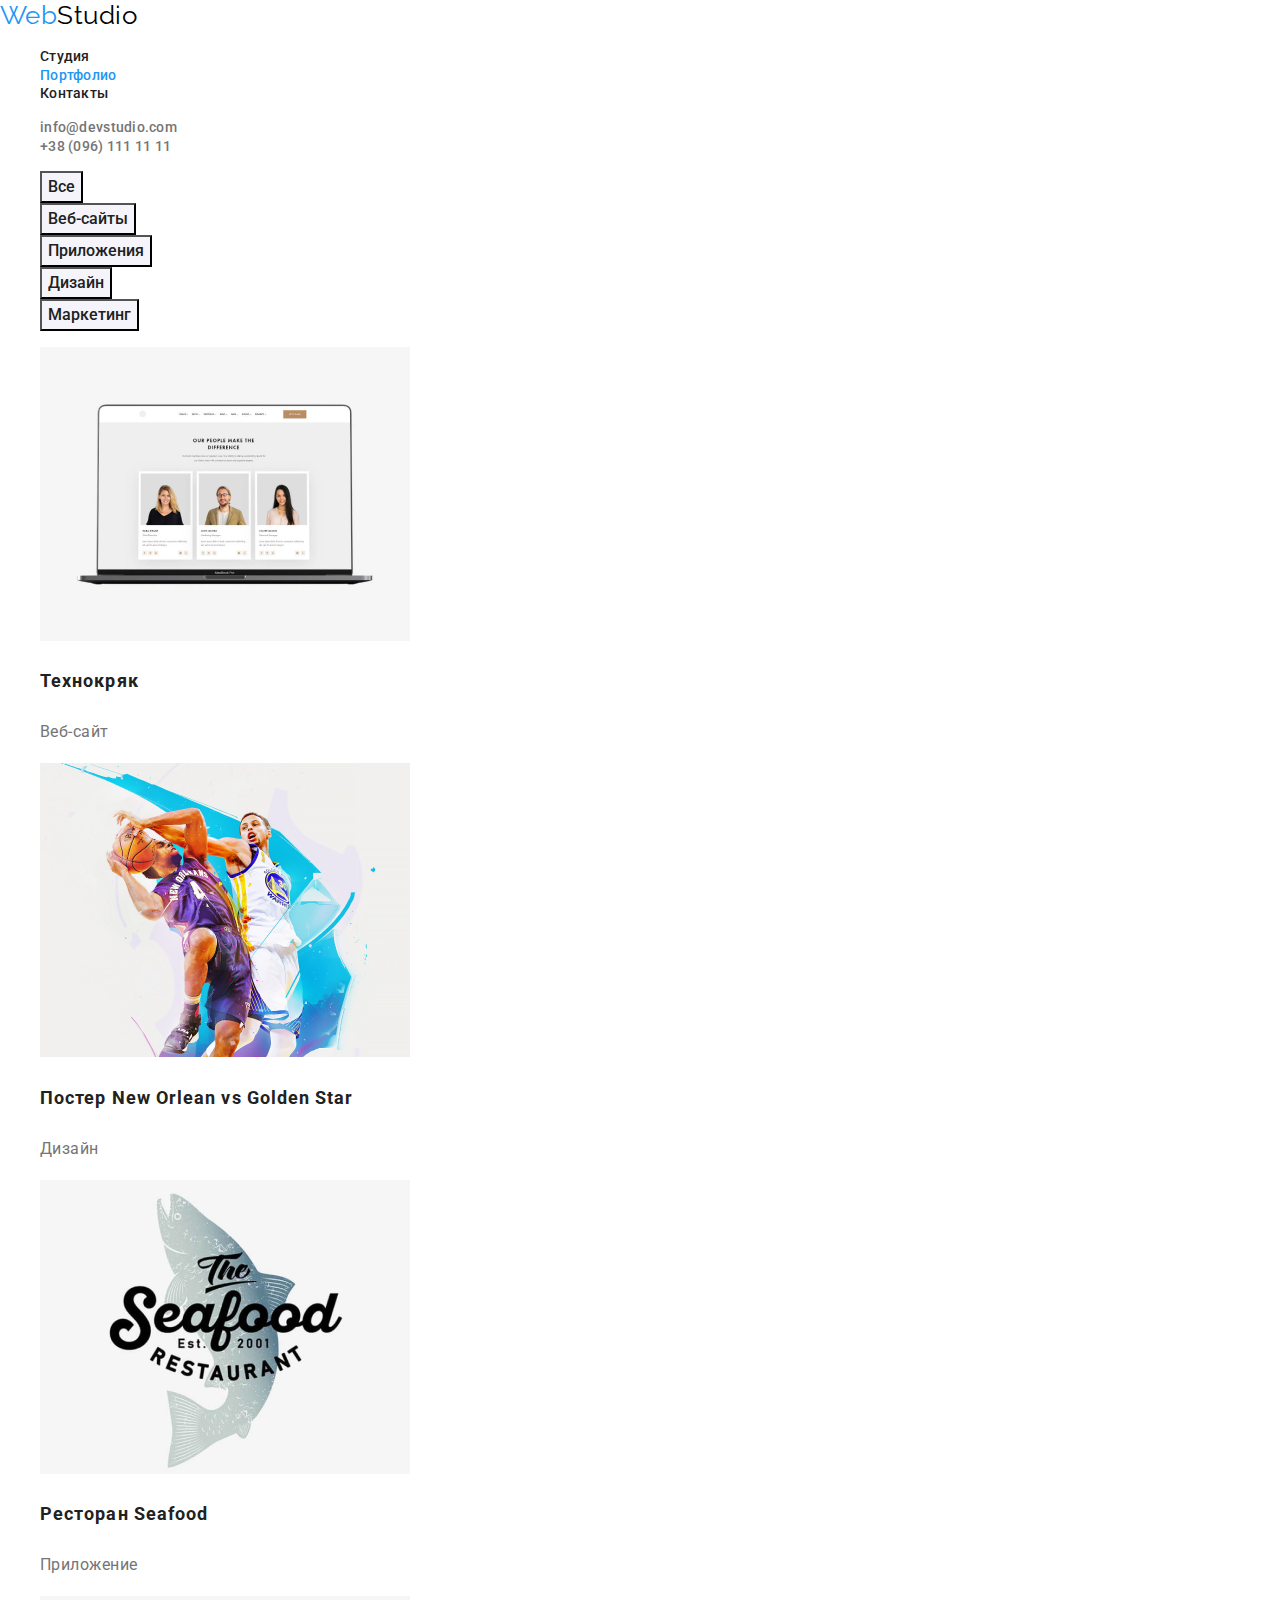
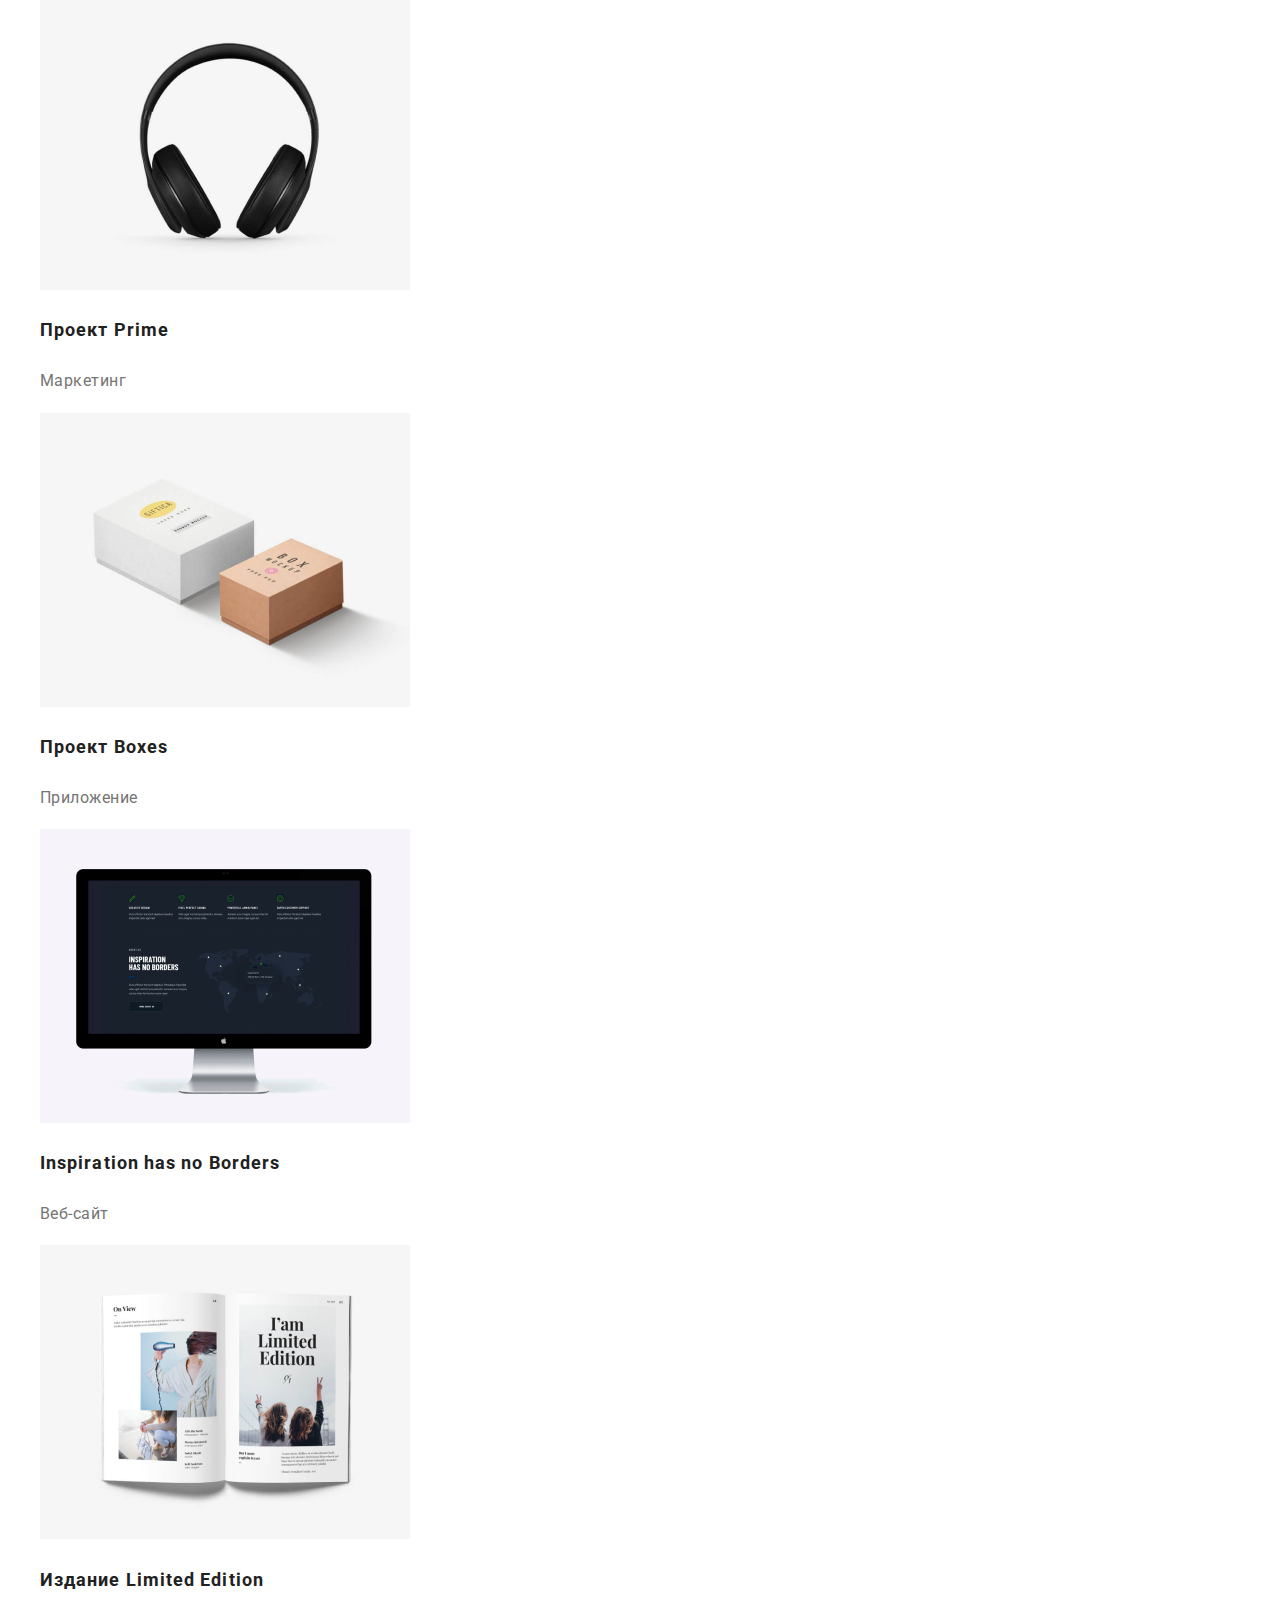
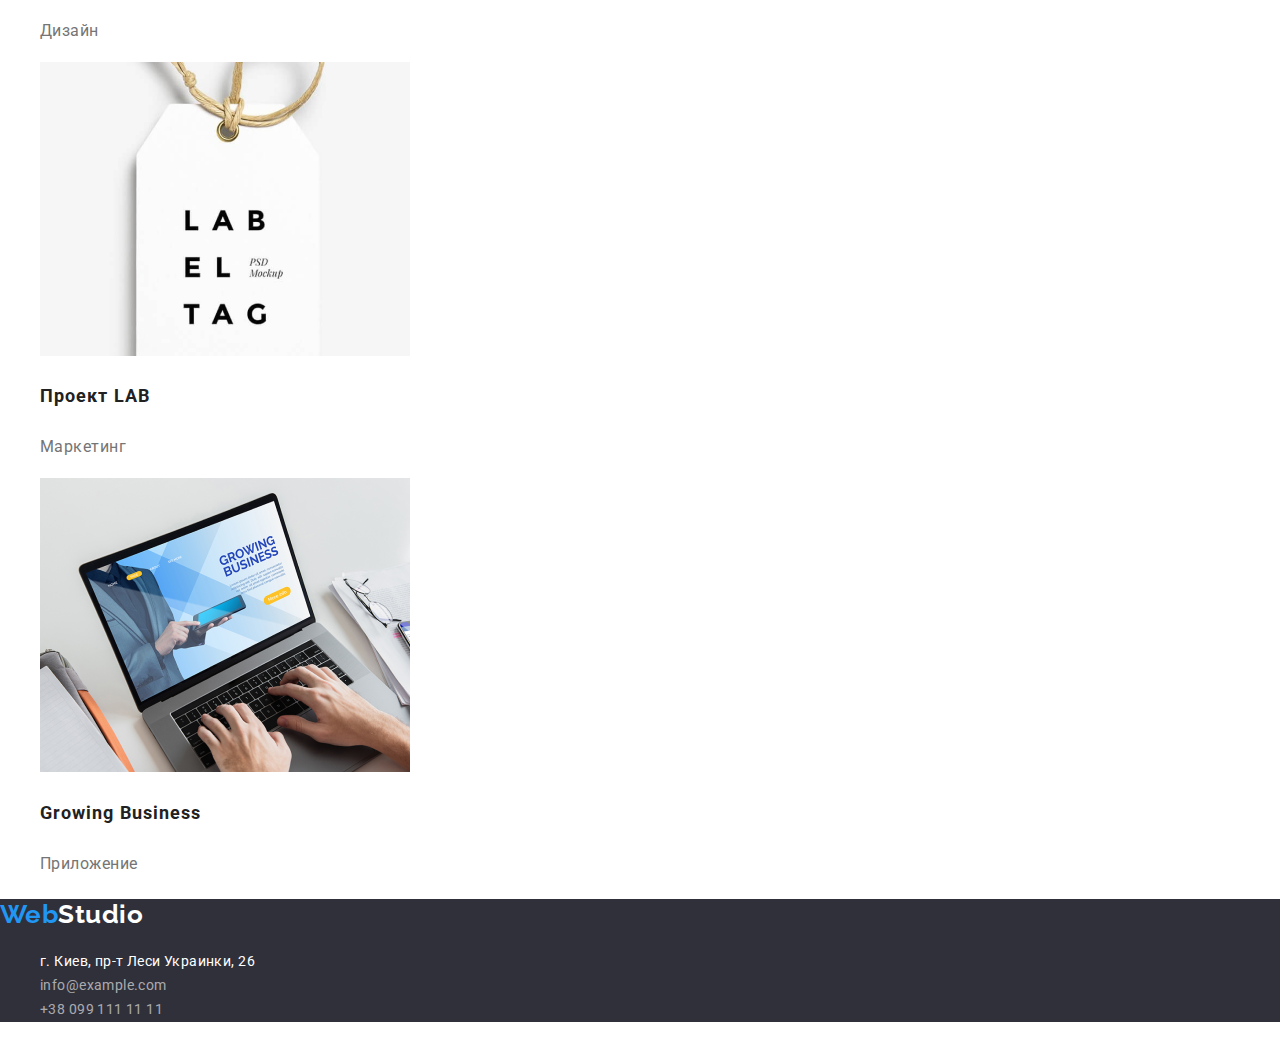
==== portfolio.html @ 4bd9ce19 "init" ====
<!DOCTYPE html>
<html lang="en">

<head>
    <meta charset="UTF-8">
    <link
        href="https://fonts.googleapis.com/css2?family=Raleway:wght@700&family=Roboto:wght@400;500;700;900&display=swap"
        rel="stylesheet">
    <title>Portfolio</title>
    <link rel="stylesheet" href="/css/general.css">
    <link rel="stylesheet" href="/css/main.css">
    <link rel="stylesheet" href="/css/portfolio.css">
    <link rel="stylesheet" href="/css/normalize.css">
</head>

<body class="page">
    <!--Шапка сайта-->
    <h1 class="visually-hidden">Шапка сайта</h1>
    <header>
        <nav>
            <a href="#" class="logo">
                <span class="logo third">Web</span><span class="logo primary">Studio</span>
            </a>
            <ul class="site-navigation list">
                <li><a href="" class="link">Студия</a></li>
                <li><a href="./portfolio.html" class="link current">Портфолио</a></li>
                <li><a href="" class="link">Контакты</a></li>
            </ul>
            <ul class="contact list">
                <li><a href="mailto:info@devstudio.com" class="contact-connection">info@devstudio.com</a></li>
                <li><a href="tel:+380961111111" class="contact-connection">+38 (096) 111 11 11</a></li>
            </ul>
        </nav>
    </header>
    <main>
        <article class="portfolio">
            <!--Верхняя строка меню-->
            <section class="menu-section">
                <h2 class="visually-hidden">Верхняя строка меню</h2>
                <ul class="menu list">
                    <li class="menu-list-item">
                        <button type="button" class="btn btn-secondary">Все</button>
                    </li>
                    <li class="menu-list-item">
                        <button type="button" class="btn btn-secondary">Веб-сайты</button>
                    </li>
                    <li class="menu-list-item">
                        <button type="button" class="btn btn-secondary">Приложения</button>
                    </li>
                    <li class="menu-list-item">
                        <button type="button" class="mbtn btn-secondary">Дизайн</button>
                    </li>
                    <li class=" menu-list-item">
                        <button type="button" class="mbtn btn-secondary">Маркетинг</button>
                    </li>
                </ul>
            </section>
            <!--Наши проекты-->
            <section class="project-section">
                <h2 class="visually-hidden">Наши возможностит</h2>
                <ul class="project list">
                    <li class="project-list-item">
                        <img src="/img/img08.png"
                            alt="картинка ноутбука с отображением на экране с фотографий нашей команды" width="370"
                            height="294" class="project-list-image">
                        <h3 class="project-list-title">Технокряк</h3>
                        <p class="project-list-text">Веб-сайт</p>
                    </li>
                    <li class="project-list-item">
                        <img src="/img/img09.png" alt="картинка борьба двух баскетболистов" width="370" height="294"
                            class="project-list-image">
                        <h3 class="project-list-title">Постер New Orlean vs Golden Star</h3>
                        <p class="project-list-text">Дизайн</p>
                    </li>
                    <li class="project-list-item">
                        <img src="/img/img10.png" alt="картинка логотип рексторана Seafood" width="370" height="294"
                            class="project-list-image">
                        <h3 class="project-list-title">Ресторан Seafood</h3>
                        <p class="project-list-text">Приложение</p>
                    </li>
                    <li class="project-list-item">
                        <img src="/img/img11.png" alt="картинка наушников" width="370" height="294"
                            class="project-list-image">
                        <h3 class="project-list-title">Проект Prime</h3>
                        <p class="project-list-text">Маркетинг</p>
                    </li>
                    <li class="project-list-item">
                        <img src="/img/img12.png" alt="картинка двух разноцветных коробок" width="370" height="294"
                            class="project-list-image">
                        <h3 class="project-list-title">Проект Boxes</h3>
                        <p class="project-list-text">Приложение</p>
                    </li>
                    <li class="project-list-item">
                        <img src="/img/img13.png" alt="картинка монитора с отображением на экране материка" width="370"
                            height="294" class="project-list-image">
                        <h3 class="project-list-title">Inspiration has no Borders</h3>
                        <p class="project-list-text">Веб-сайт</p>
                    </li>
                    <li class="project-list-item">
                        <img src="/img/img14.png" alt="картинка книги открытой на середине" width="370" height="294"
                            class="project-list-image">
                        <h3 class="project-list-title">Издание Limited Edition</h3>
                        <p class="project-list-text">Дизайн</p>
                    </li>
                    <li class="project-list-item">
                        <img src="/img/img15.png" alt="картинка бирки" width="370" height="294"
                            class="project-list-image">
                        <h3 class="project-list-title">Проект LAB</h3>
                        <p class="project-list-text">Маркетинг</p>
                    </li>
                    <li class="project-list-item">
                        <img src="/img/img16.png" alt="картинка ноутбука" width="370" height="294"
                            class="project-list-image">
                        <h3 class="project-list-title">Growing Business</h3>
                        <p class="project-list-text">Приложение</p>
                    </li>
                </ul>
            </section>
        </article>
    </main>
    <!--Подвал-->
    <footer class="page-footer fon">
        <div>
            <section class="contact-us">
                <h2>
                    <a href="/" class="logo">
                        <span class="logo third">Web</span><span class="logo secondary">Studio</span>
                    </a>
                </h2>
                <address>
                    <ul class="list contacts-list">
                        <li class="contacts-item">
                            <a a href="#" class="contacts-link"> <span class="street primary">г. Киев, пр-т Леси
                                    Украинки,
                                    26</span></a>
                        </li>
                        <li class="contacts-item">
                            <a href="mailto:info@example.com" class=" contacts-link"">info@example.com</a>
            </li>
            <li class=" contacts-item">
                                <a href=" tel:+380991111111" class="contacts-link">+38 099 111 11 11</a>
                        </li>
                    </ul>
                </address>
            </section>
        </div>
    </footer>
</body>

</html>
---- css/general.css ----
:root {
    --primary-text-color: #757575;
    --title-text-color: #212121;
    --accent-color: #2196f3;
    --logo-color: #000000;
    --text-color: #ffffff;
    --primary-bg-color: #2196f3;
    --secondary-bg-color: #f5f4fa;
    --footer-main-color: #2f303a;
    --footer-text-color: rgba(255, 255, 255, 0.6);
}

.page {
    background-color: #ffffff;
    color: #757575;
    font-family: Roboto, sans-serif;
    letter-spacing: 0.03em;
}

/*logo*/

.logo {
    font-family: Raleway, sans-serif;
    font-size: 26px;
    line-height: 1.2;
    text-decoration: none;
}

.logo.primary {
    color: var(--logo-color);
}

.logo.secondary {
    color: var(--text-color);
}

.logo.third {
    color: var(--primary-bg-color);
}

/* site navigation*/

.site-navigation .link {
    color: var(--title-text-color);

    font-family: inherit;
    font-weight: 500;
    font-size: 14px;
    line-height: 1.14;
    letter-spacing: 0.02em;
    text-decoration: none;
}

.site-navigation .link:hover,
.site-navigation .link:focus {
    color: var(--accent-color);
}

.site-navigation .link.current {
    color: var(--accent-color);
}

.contact .contact-connection {
    color: var(--primary-text-color);

    font-family: inherit;
    font-weight: 500;
    font-size: 14px;
    line-height: 1.14;
    letter-spacing: 0.02em;
    text-decoration: none;
}

.contact .contact-connection:hover,
.contact .contact-connection:focus {
    color: var(--accent-color);
}

/*page-footer*/

.contacts-list .contacts-link {
    color: var(--footer-text-color);

    font-family: Roboto;
    font-style: normal;
    font-weight: 400;
    font-size: 14px;
    line-height: 1.71;
    letter-spacing: 0.03em;
    text-decoration: none;
}

.street.primary {
    color: var(--text-color);
}

.\visually-hidden:not(:focus):not(:active),
input[type="checkbox"].visually-hidden,
input[type="radio"].visually-hidden {
    position: absolute;

    width: 1px;
    height: 1px;
    margin: -1px;
    border: 0;
    padding: 0;

    white-space: nowrap;

    clip-path: inset(100%);
    clip: rect(0 0 0 0);
    overflow: hidden;
}
---- css/main.css ----
/*цвет основного текста #212121*/
/*вторичный цвет текста #757575*/
/*белый цвет текста #FFFFFF*/
/*голубой цвет текста #2196F3*/
/*цвет логотипа #000000*/
/*вторичный цвет фона #2F303A*/
/*акцент  кнопка #2196F3*/

.list {
    list-style: none;
}

/* Цвет фона fon*/
.fon {
    background-color: var(--footer-main-color);
}

/*solution-section*/

.solution-section {
    font-family: inherit;
    font-weight: 900;
    font-size: 44px;
    line-height: 1.36;
    text-align: center;
    letter-spacing: 0.06em;
    text-transform: uppercase;
}

.solutions-title {
    color: var(--text-color);
}

/*features-section*/

.features .features-list-title {
    color: var(--title-text-color);

    font-family: inherit;
    font-weight: 700;
    font-size: 14px;
    line-height: 1.14;
    text-transform: uppercase;
}

.features .features-list-text {
    color: var(--primary-text-color);

    font-family: inherit;
    font-weight: 400;
    font-size: 14px;
    line-height: 1.71;
}

/*work-section*/

.our-team-title,
.work-title {
    color: var(--title-text-color);

    font-family: inherit;
    font-weight: 700;
    font-size: 36px;
    line-height: 1.16;
    text-align: center;
}

/* our-team-section */

/* .our-team-title { 
color: var(--title-text-color);

font-family: inherit;
font-weight: 700;
font-size: 36px;
line-height: 1.16;
text-align: center 
}*/

.our-team .our-team-list-name {
    color: var(--title-text-color);

    font-family: inherit;
    font-weight: 500;
    font-size: 16px;
    line-height: 1.19;
    text-align: center;

}

.our-team .our-team-list-profession {
    color: var(--primary-text-color);

    font-family: Roboto;
    font-weight: 400;
    font-size: 16px;
    line-height: 1.19;
    text-align: center;
}

/*button*/

/*solution-section (button)*/

.btn-primary {
    color: var(--text-color);
    background-color: var(--primary-bg-color);

    font-family: inherit;

    font-weight: 700;
    font-size: 16px;
    line-height: 1.9;
    text-align: center;
    letter-spacing: 0.06em;
    text-decoration: none;
}
---- css/portfolio.css ----
/*цвет основного текста #212121*/
/*вторичный цвет текста #757575*/
/*белый цвет текста #FFFFFF*/
/*голубой цвет текста #2196F3*/
/*цвет логотипа #000000*/
/*вторичный цвет фона #2F303A*/
/*акцент  кнопка #2196F3*/

/*project-section*/

.project .project-list-title {
    color: var(--title-text-color);

    font-family: inherit;
    font-weight: 700;
    font-size: 18px;
    line-height: 2;
    letter-spacing: 0.06em;
}

.project .project-list-text {
    color: var(--primary-text-color);

    font-family: inherit;
    font-weight: 400;
    font-size: 16px;
    line-height: 1.88;
}

/*button*/

/*menu-section (buttons)*/

.btn-secondary {
    color: var(--title-text-color);
    background-color: var(--secondary-bg-color);

    font-family: inherit;
    font-weight: 500;
    font-size: 16px;
    line-height: 1.62;
    text-align: center;
    text-decoration: none;

}

.menu .btn-secondary:hover,
.menu .btn-secondary:focus {
    color: var(--text-color);
    background-color: var(--accent-color);
}
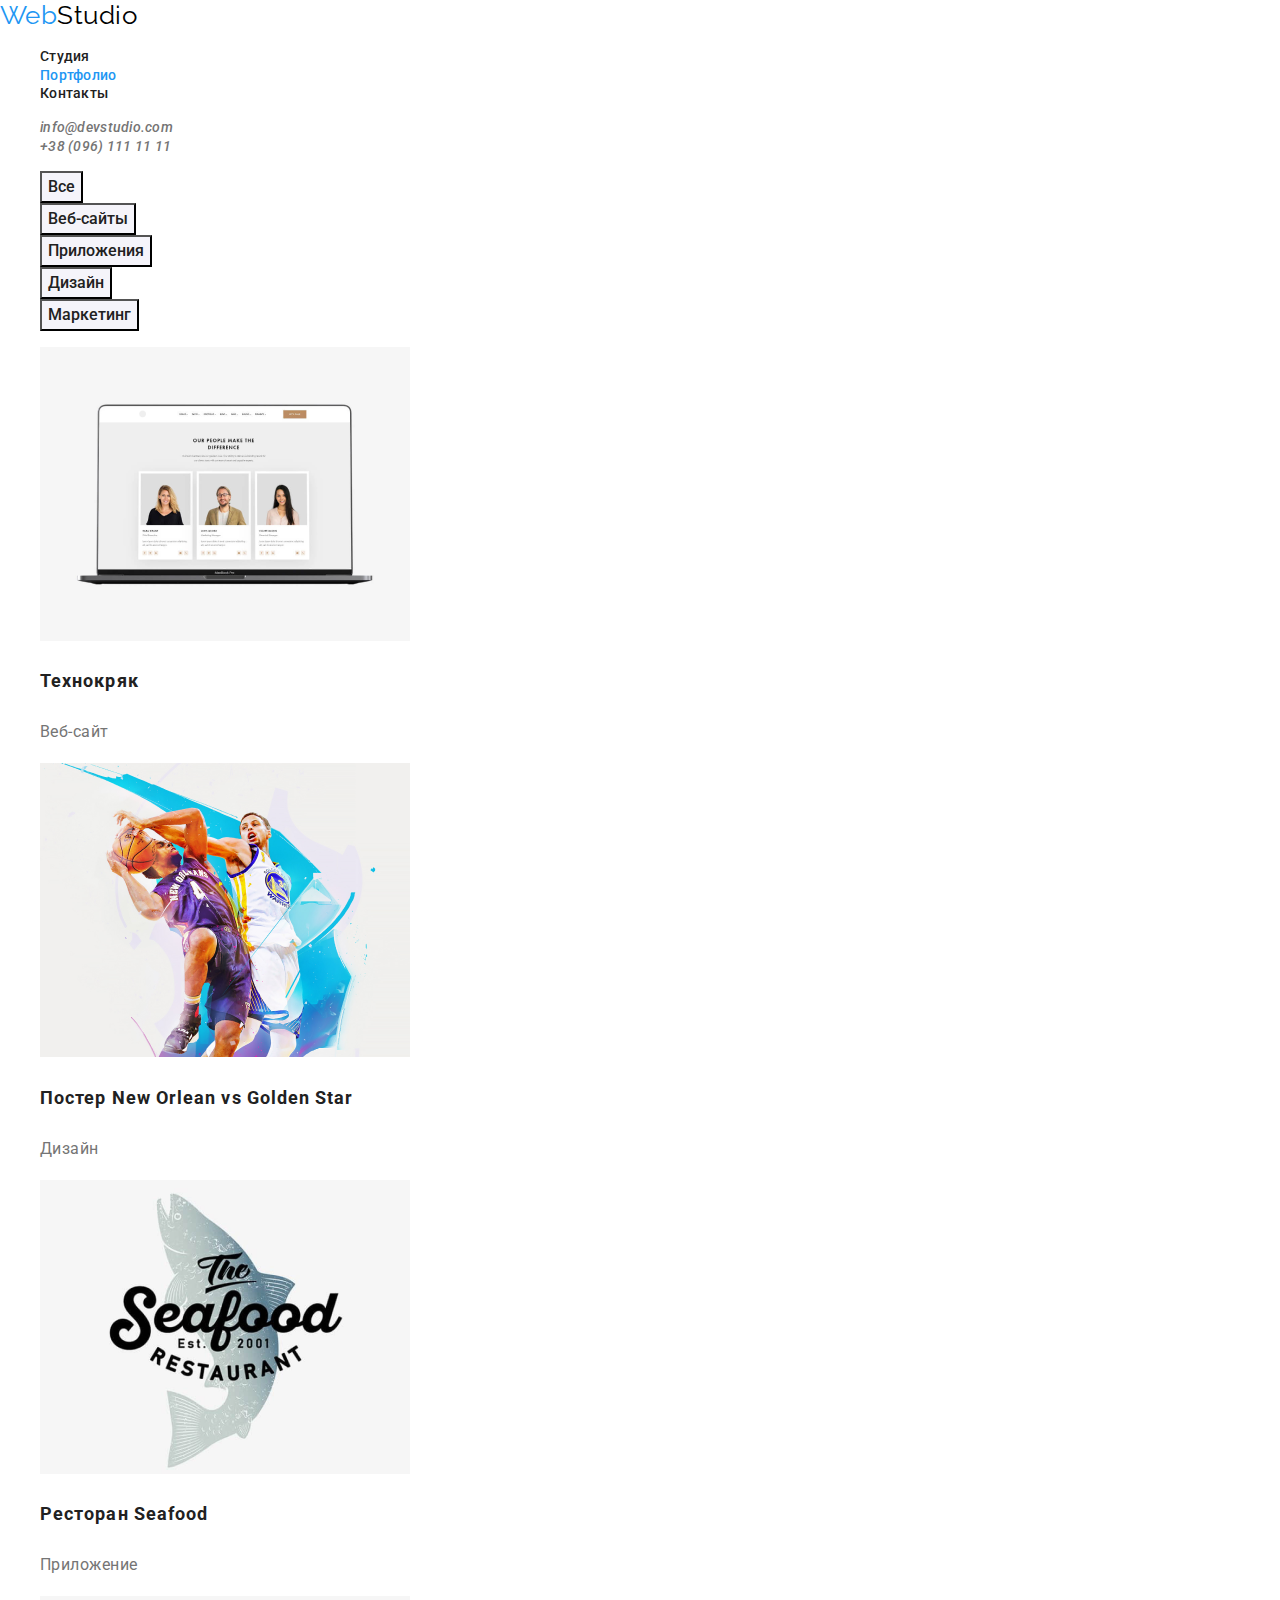
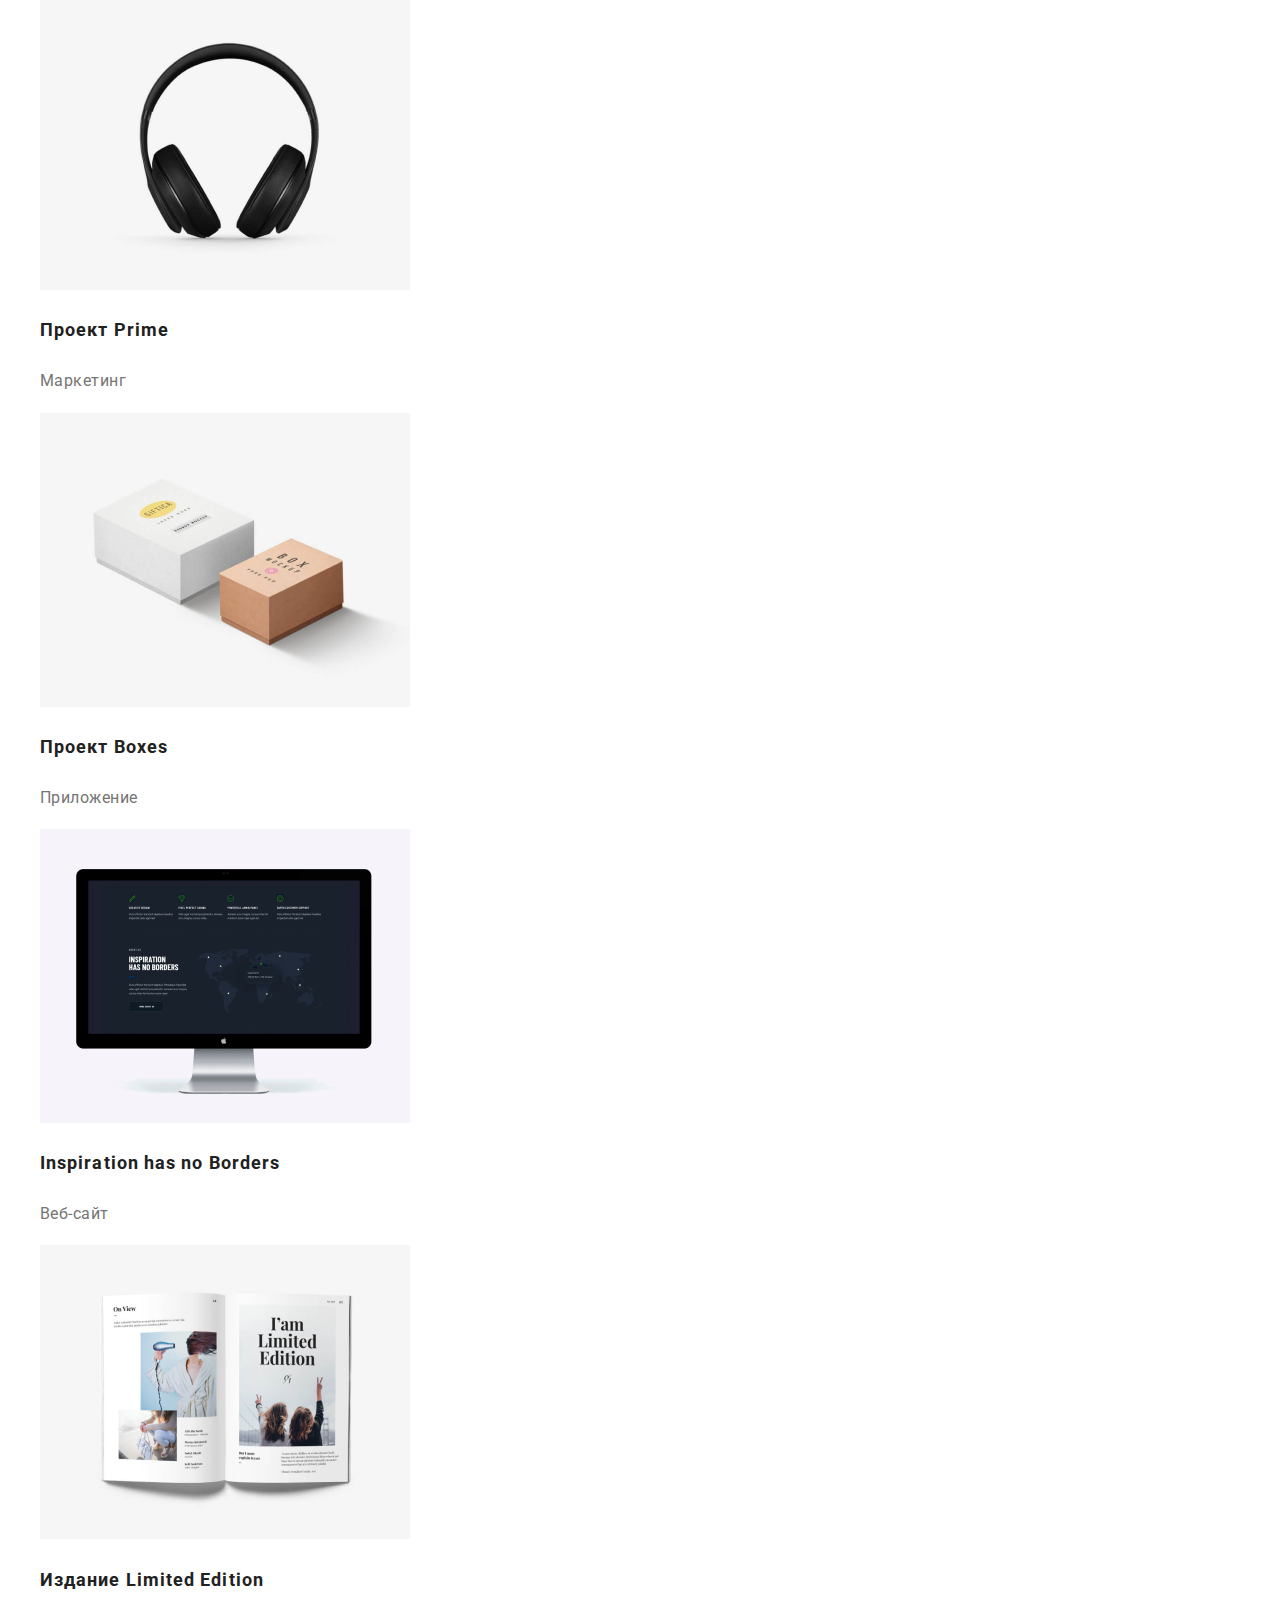
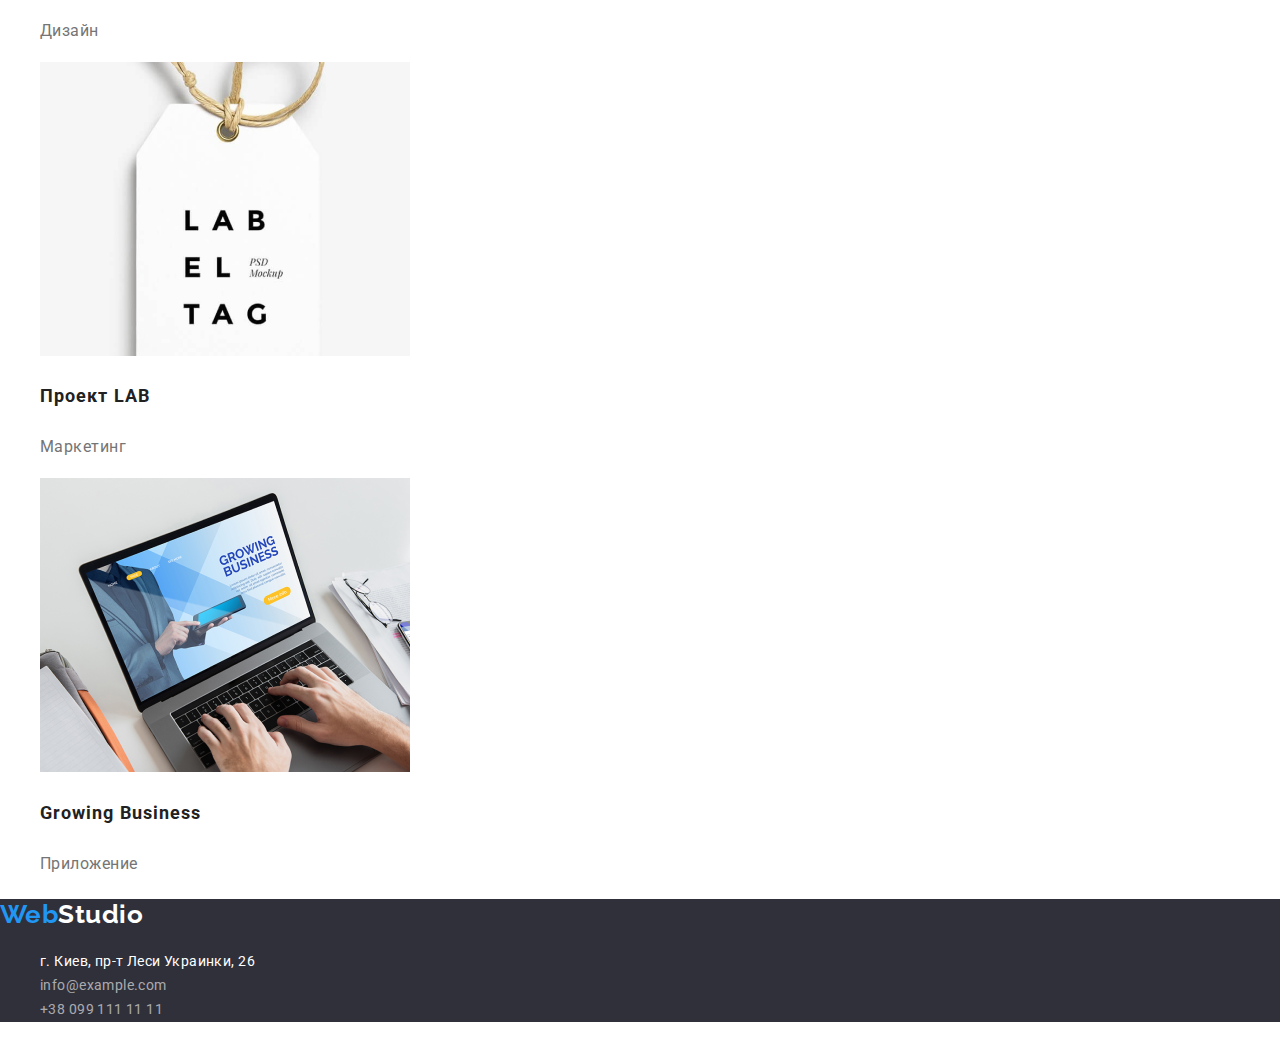
==== commit 4c1abeef: "change mistake" ====
--- a/portfolio.html
+++ b/portfolio.html
@@ -7,10 +7,10 @@
         href="https://fonts.googleapis.com/css2?family=Raleway:wght@700&family=Roboto:wght@400;500;700;900&display=swap"
         rel="stylesheet">
     <title>Portfolio</title>
-    <link rel="stylesheet" href="/css/general.css">
-    <link rel="stylesheet" href="/css/main.css">
-    <link rel="stylesheet" href="/css/portfolio.css">
-    <link rel="stylesheet" href="/css/normalize.css">
+    <link rel="stylesheet" href="./css/general.css">
+    <link rel="stylesheet" href="./css/main.css">
+    <link rel="stylesheet" href="./css/portfolio.css">
+    <link rel="stylesheet" href="./css/normalize.css">
 </head>
 
 <body class="page">
@@ -26,11 +26,14 @@
                 <li><a href="./portfolio.html" class="link current">Портфолио</a></li>
                 <li><a href="" class="link">Контакты</a></li>
             </ul>
+        </nav>
+
+        <address>
             <ul class="contact list">
                 <li><a href="mailto:info@devstudio.com" class="contact-connection">info@devstudio.com</a></li>
                 <li><a href="tel:+380961111111" class="contact-connection">+38 (096) 111 11 11</a></li>
             </ul>
-        </nav>
+        </address>
     </header>
     <main>
         <article class="portfolio">
@@ -50,7 +53,7 @@
                     <li class="menu-list-item">
                         <button type="button" class="mbtn btn-secondary">Дизайн</button>
                     </li>
-                    <li class=" menu-list-item">
+                    <li class="menu-list-item">
                         <button type="button" class="mbtn btn-secondary">Маркетинг</button>
                     </li>
                 </ul>
@@ -60,56 +63,56 @@
                 <h2 class="visually-hidden">Наши возможностит</h2>
                 <ul class="project list">
                     <li class="project-list-item">
-                        <img src="/img/img08.png"
+                        <img src="./img/img08.png"
                             alt="картинка ноутбука с отображением на экране с фотографий нашей команды" width="370"
                             height="294" class="project-list-image">
                         <h3 class="project-list-title">Технокряк</h3>
                         <p class="project-list-text">Веб-сайт</p>
                     </li>
                     <li class="project-list-item">
-                        <img src="/img/img09.png" alt="картинка борьба двух баскетболистов" width="370" height="294"
+                        <img src="./img/img09.png" alt="картинка борьба двух баскетболистов" width="370" height="294"
                             class="project-list-image">
                         <h3 class="project-list-title">Постер New Orlean vs Golden Star</h3>
                         <p class="project-list-text">Дизайн</p>
                     </li>
                     <li class="project-list-item">
-                        <img src="/img/img10.png" alt="картинка логотип рексторана Seafood" width="370" height="294"
+                        <img src="./img/img10.png" alt="картинка логотип рексторана Seafood" width="370" height="294"
                             class="project-list-image">
                         <h3 class="project-list-title">Ресторан Seafood</h3>
                         <p class="project-list-text">Приложение</p>
                     </li>
                     <li class="project-list-item">
-                        <img src="/img/img11.png" alt="картинка наушников" width="370" height="294"
+                        <img src="./img/img11.png" alt="картинка наушников" width="370" height="294"
                             class="project-list-image">
                         <h3 class="project-list-title">Проект Prime</h3>
                         <p class="project-list-text">Маркетинг</p>
                     </li>
                     <li class="project-list-item">
-                        <img src="/img/img12.png" alt="картинка двух разноцветных коробок" width="370" height="294"
+                        <img src="./img/img12.png" alt="картинка двух разноцветных коробок" width="370" height="294"
                             class="project-list-image">
                         <h3 class="project-list-title">Проект Boxes</h3>
                         <p class="project-list-text">Приложение</p>
                     </li>
                     <li class="project-list-item">
-                        <img src="/img/img13.png" alt="картинка монитора с отображением на экране материка" width="370"
+                        <img src="./img/img13.png" alt="картинка монитора с отображением на экране материка" width="370"
                             height="294" class="project-list-image">
                         <h3 class="project-list-title">Inspiration has no Borders</h3>
                         <p class="project-list-text">Веб-сайт</p>
                     </li>
                     <li class="project-list-item">
-                        <img src="/img/img14.png" alt="картинка книги открытой на середине" width="370" height="294"
+                        <img src="./img/img14.png" alt="картинка книги открытой на середине" width="370" height="294"
                             class="project-list-image">
                         <h3 class="project-list-title">Издание Limited Edition</h3>
                         <p class="project-list-text">Дизайн</p>
                     </li>
                     <li class="project-list-item">
-                        <img src="/img/img15.png" alt="картинка бирки" width="370" height="294"
+                        <img src="./img/img15.png" alt="картинка бирки" width="370" height="294"
                             class="project-list-image">
                         <h3 class="project-list-title">Проект LAB</h3>
                         <p class="project-list-text">Маркетинг</p>
                     </li>
                     <li class="project-list-item">
-                        <img src="/img/img16.png" alt="картинка ноутбука" width="370" height="294"
+                        <img src="./img/img16.png" alt="картинка ноутбука" width="370" height="294"
                             class="project-list-image">
                         <h3 class="project-list-title">Growing Business</h3>
                         <p class="project-list-text">Приложение</p>
@@ -123,7 +126,7 @@
         <div>
             <section class="contact-us">
                 <h2>
-                    <a href="/" class="logo">
+                    <a href="#" class="logo">
                         <span class="logo third">Web</span><span class="logo secondary">Studio</span>
                     </a>
                 </h2>
